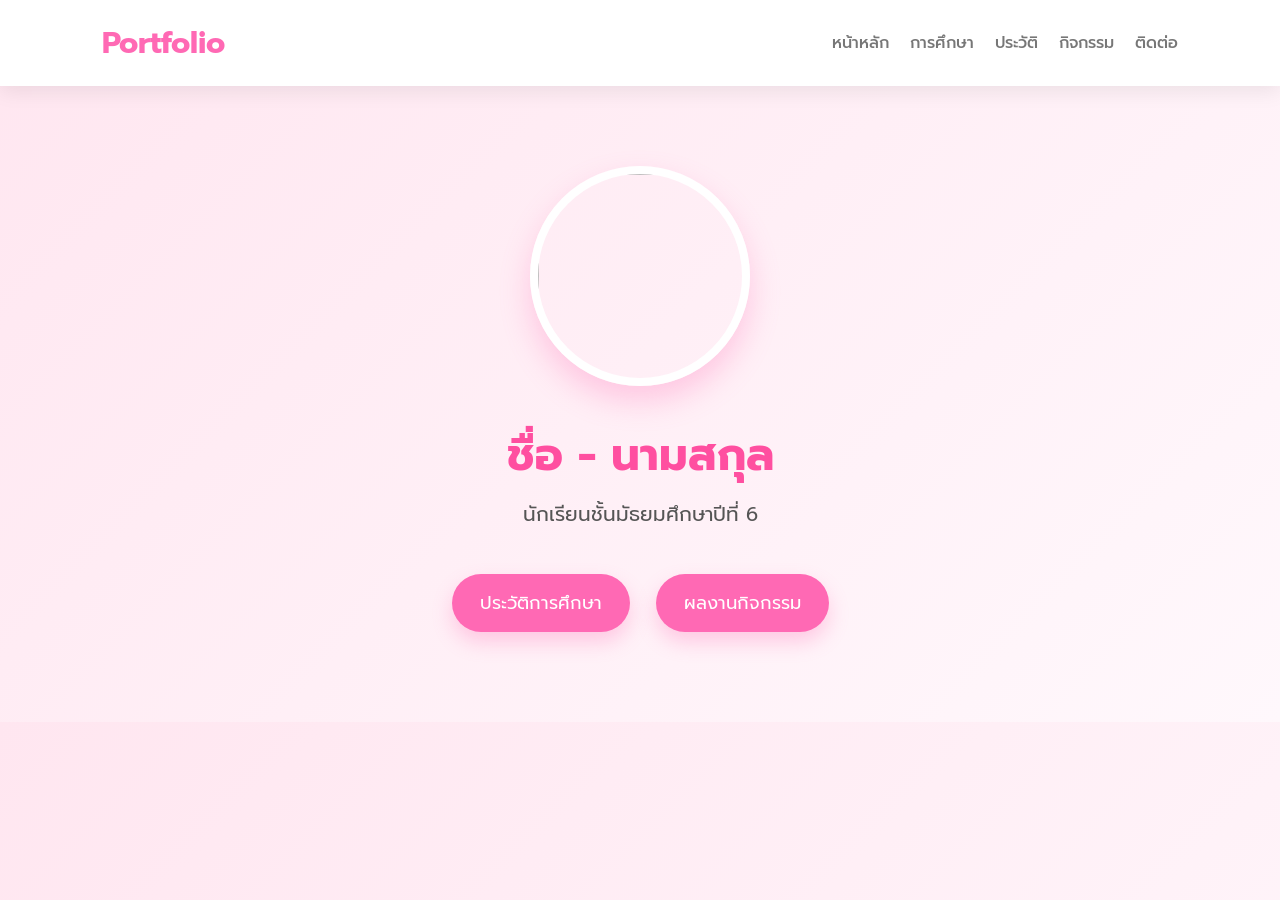
==== index.html @ a3c25d70 "Update index.html" ====
<!DOCTYPE html>
<html lang="th">
<head>

<meta charset="UTF-8">

<title>Portfolio</title>

<link rel="stylesheet" href="css/style.css">

</head>

<body>

<header>

<div class="logo">Portfolio</div>

<nav>

<a href="index.html">หน้าหลัก</a>

<a href="education.html">การศึกษา</a>

<a href="personal.html">ประวัติ</a>

<a href="activities.html">กิจกรรม</a>

<a href="contact.html">ติดต่อ</a>

</nav>

</header>

<section class="hero fade">

<img src="images/profile.jpg">

<h1>ชื่อ - นามสกุล</h1>

<p>นักเรียนชั้นมัธยมศึกษาปีที่ 6</p>

<div class="btn-group">

<a class="btn" href="education.html">ประวัติการศึกษา</a>

<a class="btn" href="activities.html">ผลงานกิจกรรม</a>

</div>

</section>

<script src="js/script.js"></script>

</body>

</html>
---- css/style.css ----
@import url('https://fonts.googleapis.com/css2?family=Prompt:wght@300;400;500;600;700&display=swap');

*{
    margin:0;
    padding:0;
    box-sizing:border-box;
    font-family:'Prompt',sans-serif;
}

body{
    background:linear-gradient(135deg,#FFE6F0,#FFF8FC);
    color:#555;
}

header{
    width:100%;
    padding:20px 8%;
    display:flex;
    justify-content:space-between;
    align-items:center;
    background:white;
    box-shadow:0 5px 20px rgba(0,0,0,.08);
    position:sticky;
    top:0;
    z-index:1000;
}

.logo{
    font-size:30px;
    font-weight:bold;
    color:#ff69b4;
}

nav a{
    text-decoration:none;
    margin-left:15px;
    color:#777;
    font-weight:500;
    transition:.3s;
}

nav a:hover{
    color:#ff69b4;
}

.hero{
    padding:80px 10%;
    text-align:center;
}

.hero img{
    width:220px;
    height:220px;
    border-radius:50%;
    object-fit:cover;
    border:8px solid white;
    box-shadow:0 15px 30px rgba(255,105,180,.3);
}

.hero h1{
    margin-top:20px;
    color:#ff4fa0;
    font-size:45px;
}

.hero p{
    margin-top:10px;
    font-size:20px;
}

.btn-group{
    margin-top:35px;
}

.btn{
    display:inline-block;
    padding:15px 28px;
    margin:10px;
    border-radius:40px;
    background:#ff69b4;
    color:white;
    text-decoration:none;
    transition:.35s;
    font-size:18px;
    box-shadow:0 10px 20px rgba(255,105,180,.3);
}

.btn:hover{
    transform:translateY(-5px);
    background:#ff4fa0;
}

.container{
    width:90%;
    max-width:1100px;
    margin:50px auto;
}

.card{
    background:white;
    padding:30px;
    margin:20px 0;
    border-radius:20px;
    box-shadow:0 10px 25px rgba(0,0,0,.08);
}

.card h2{
    color:#ff69b4;
    margin-bottom:15px;
}

footer{
    margin-top:50px;
    text-align:center;
    padding:20px;
    background:white;
}

.social{
    margin-top:20px;
}

.social a{
    display:inline-block;
    margin:10px;
    padding:12px 18px;
    background:#ff69b4;
    color:white;
    border-radius:30px;
    text-decoration:none;
}

.gallery{
    display:grid;
    grid-template-columns:repeat(auto-fit,minmax(250px,1fr));
    gap:20px;
}

.gallery img{
    width:100%;
    border-radius:15px;
    transition:.4s;
}

.gallery img:hover{
    transform:scale(1.05);
}

table{
    width:100%;
    border-collapse:collapse;
}

td,th{
    padding:15px;
    border-bottom:1px solid #eee;
}

th{
    background:#ffd8ea;
}

.fade{
    animation:fade 1s;
}

@keyframes fade{
    from{
        opacity:0;
        transform:translateY(30px);
    }
    to{
        opacity:1;
        transform:translateY(0);
    }
}
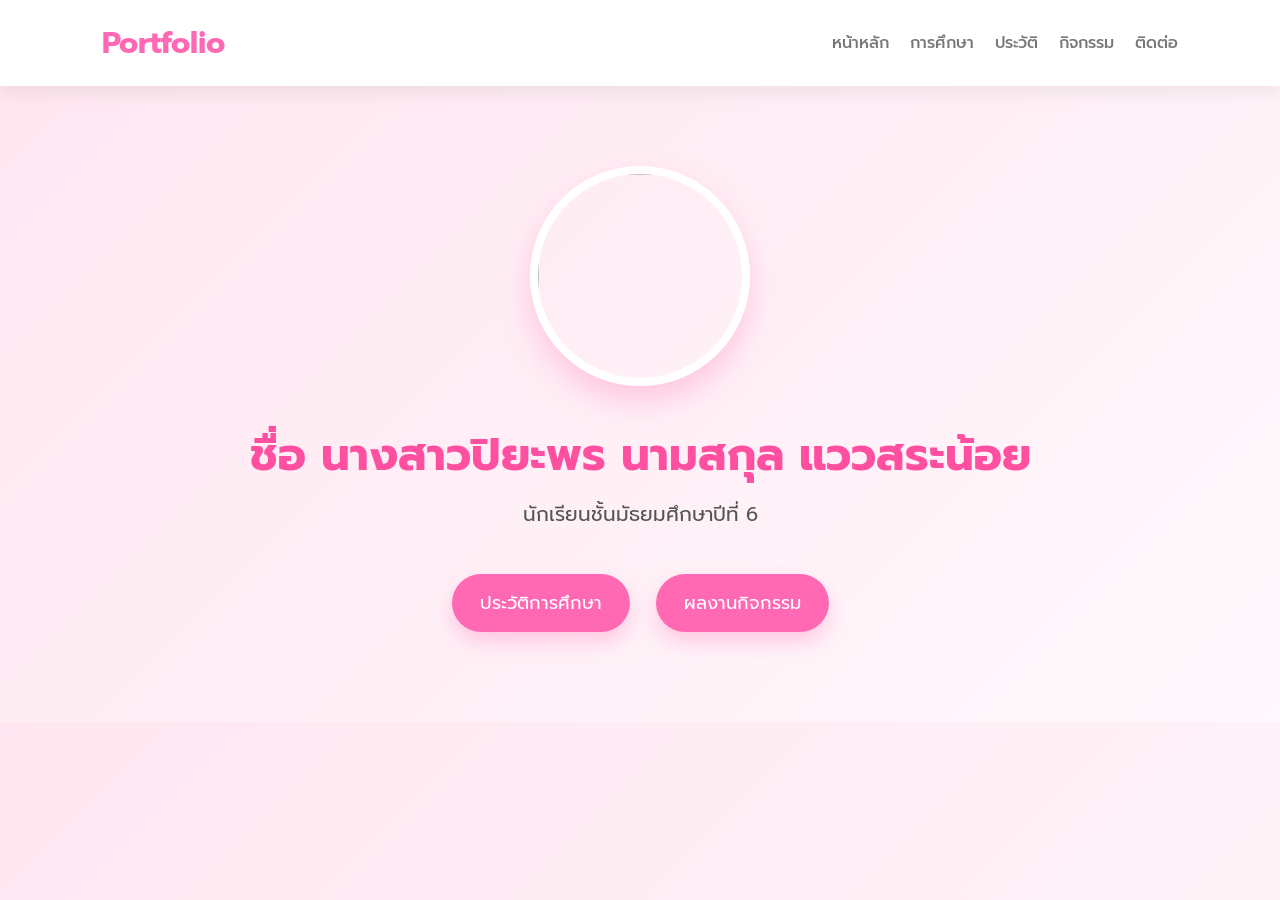
==== commit 21d94b0e: "Update index.html" ====
--- a/index.html
+++ b/index.html
@@ -36,7 +36,7 @@
 
 <img src="images/profile.jpg">
 
-<h1>ชื่อ - นามสกุล</h1>
+<h1>ชื่อ นางสาวปิยะพร นามสกุล แววสระน้อย</h1>
 
 <p>นักเรียนชั้นมัธยมศึกษาปีที่ 6</p>
 
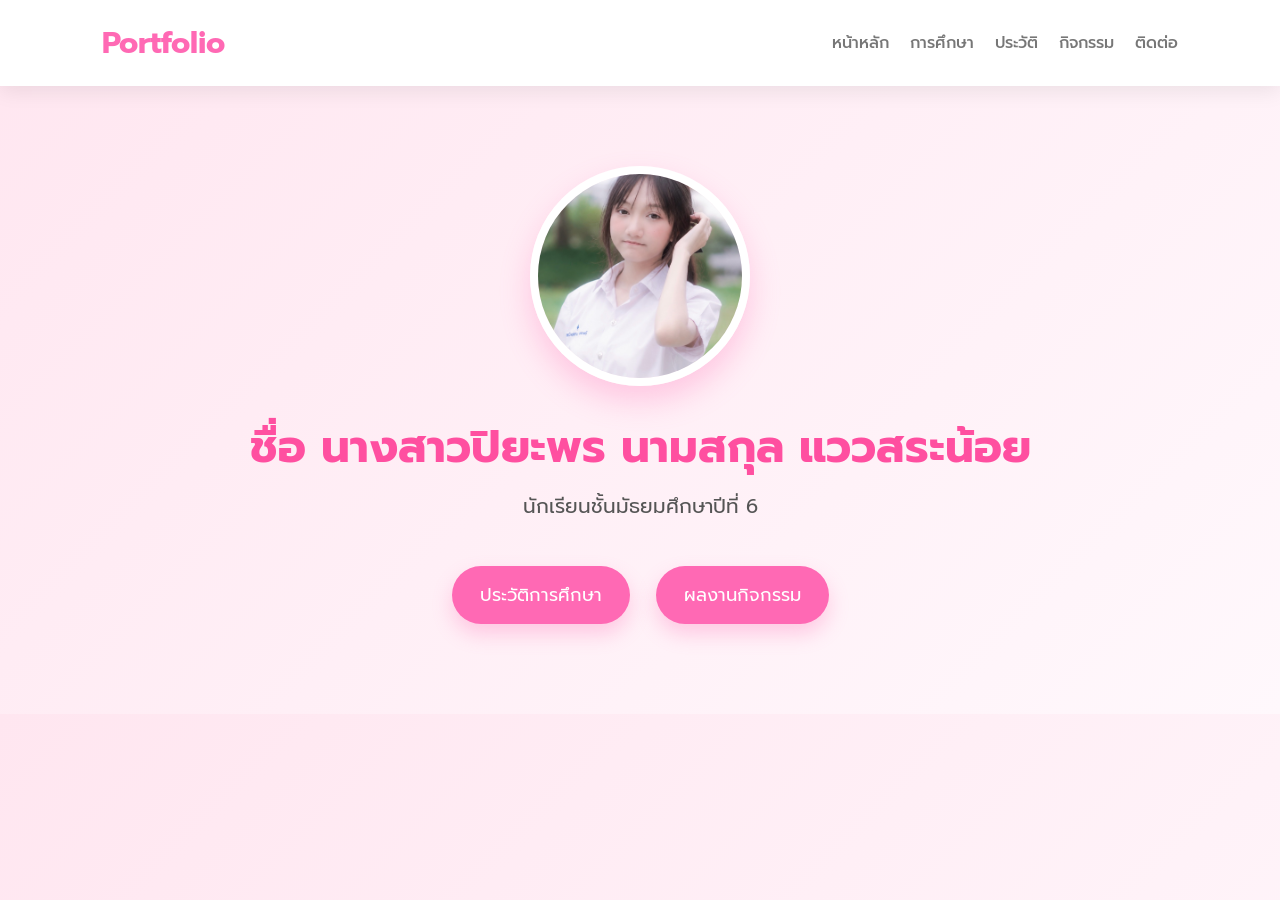
==== commit 898dfb5b: "Update index.html" ====
--- a/index.html
+++ b/index.html
@@ -34,7 +34,7 @@
 
 <section class="hero fade">
 
-<img src="images/profile.jpg">
+<img src="images/3.jpg">
 
 <h1>ชื่อ นางสาวปิยะพร นามสกุล แววสระน้อย</h1>
 
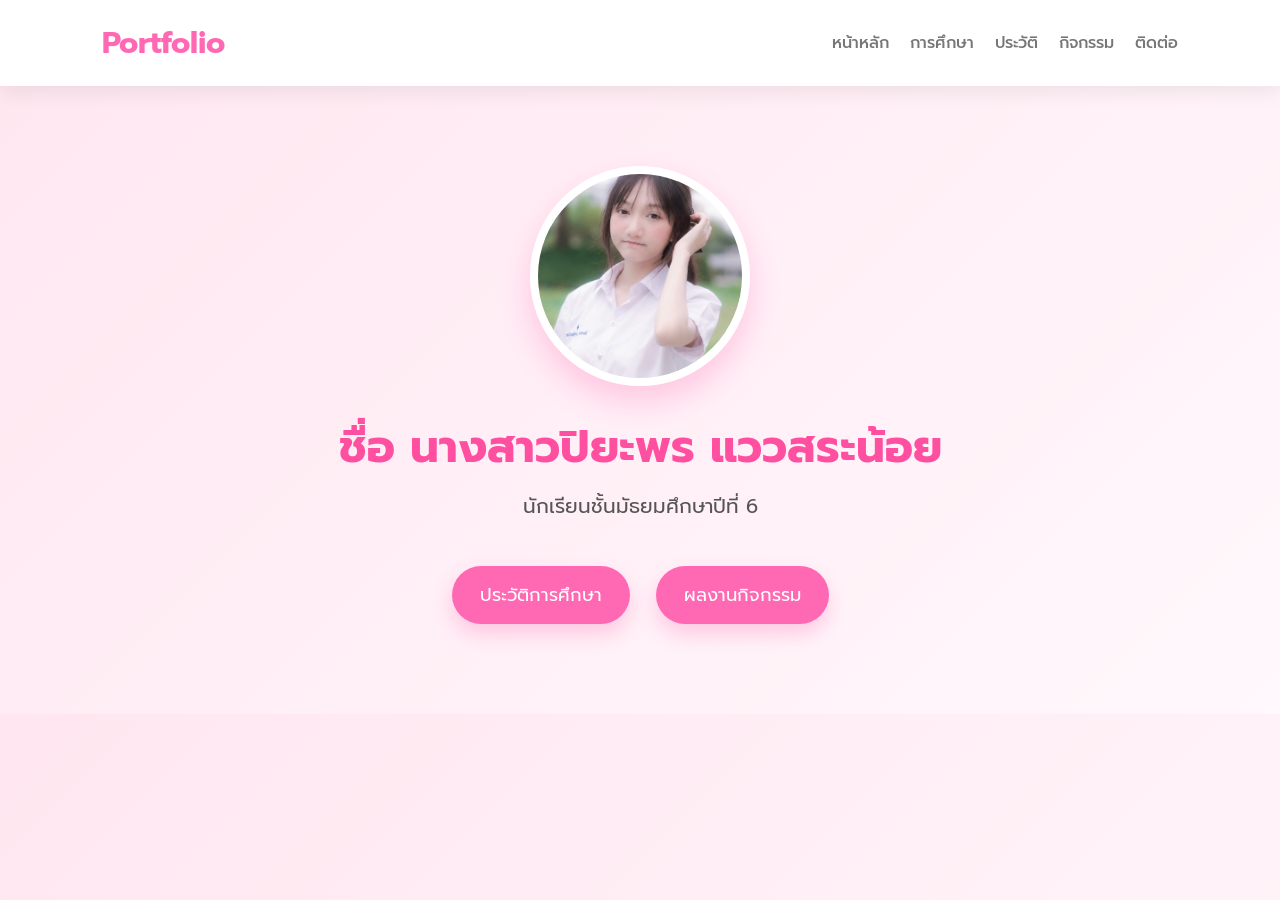
==== commit 630a7e5e: "Update index.html" ====
--- a/index.html
+++ b/index.html
@@ -36,7 +36,7 @@
 
 <img src="images/3.jpg">
 
-<h1>ชื่อ นางสาวปิยะพร นามสกุล แววสระน้อย</h1>
+<h1>ชื่อ นางสาวปิยะพร แววสระน้อย</h1>
 
 <p>นักเรียนชั้นมัธยมศึกษาปีที่ 6</p>
 
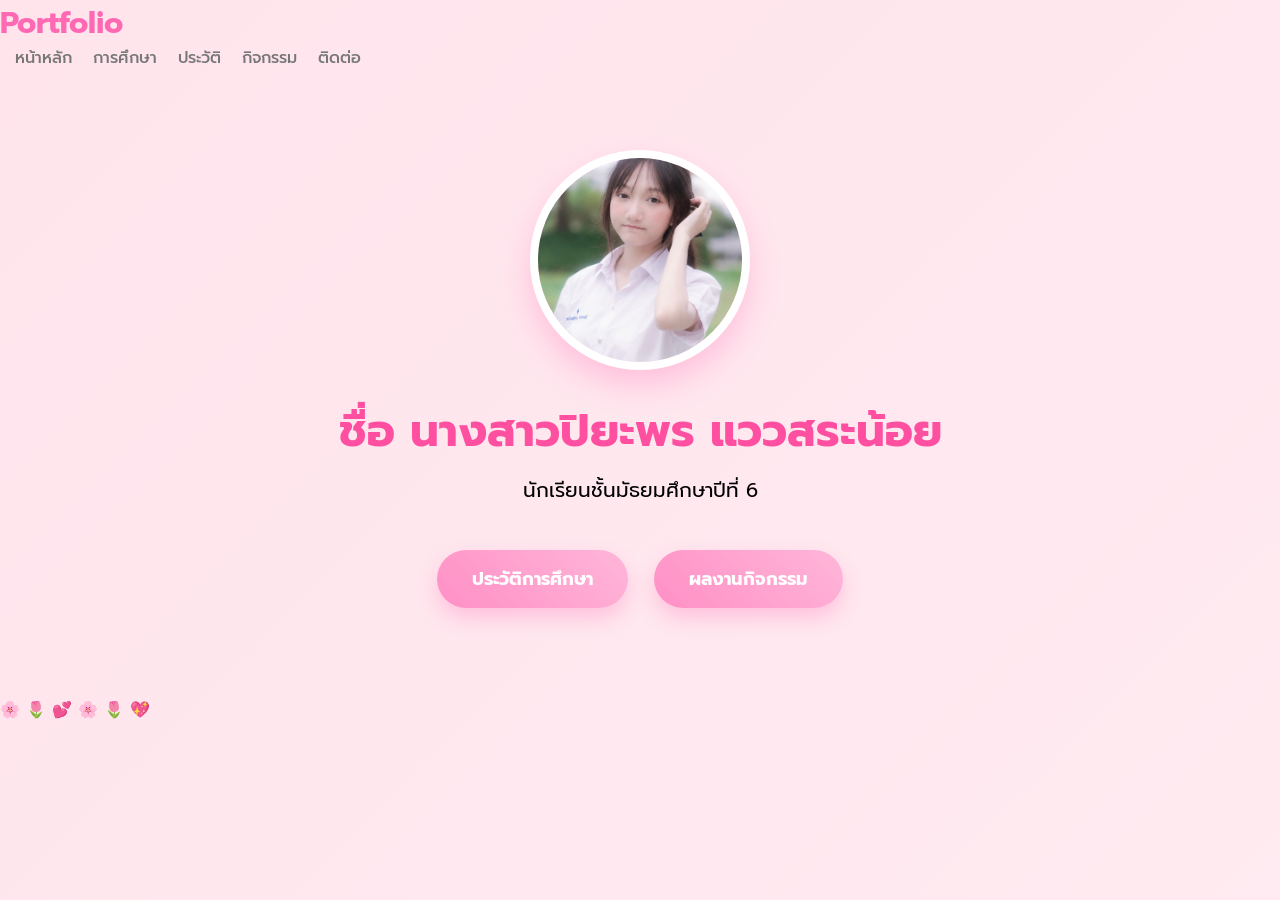
==== commit cba0c3f5: "Update index.html" ====
--- a/index.html
+++ b/index.html
@@ -51,7 +51,7 @@
 </section>
 
 <script src="js/script.js"></script>
+<body>
 
-</body>
-
+<div class="flowers">🌸 🌷 💕 🌸 🌷 💖</div>
 </html>
--- a/css/style.css
+++ b/css/style.css
@@ -7,9 +7,17 @@
     font-family:'Prompt',sans-serif;
 }
 
-body{
-    background:linear-gradient(135deg,#FFE6F0,#FFF8FC);
-    color:#555;
+    body{
+    background: linear-gradient(135deg,#FFE4EC,#FFF0F5,#FFF8FD);
+    background-size:400% 400%;
+    animation:bgmove 12s ease infinite;
+}
+
+@keyframes bgmove{
+0%{background-position:0% 50%;}
+50%{background-position:100% 50%;}
+100%{background-position:0% 50%;}
+}
 }
 
 header{
@@ -85,9 +93,21 @@
     box-shadow:0 10px 20px rgba(255,105,180,.3);
 }
 
+.btn{
+    display:inline-block;
+    padding:15px 35px;
+    border-radius:50px;
+    background:linear-gradient(45deg,#FF8FC5,#FFB6D9);
+    color:white;
+    text-decoration:none;
+    font-weight:bold;
+    transition:.3s;
+}
+
 .btn:hover{
-    transform:translateY(-5px);
-    background:#ff4fa0;
+    transform:translateY(-6px) scale(1.05);
+    box-shadow:0 12px 25px rgba(255,105,180,.35);
+}
 }
 
 .container{
@@ -97,11 +117,12 @@
 }
 
 .card{
-    background:white;
+    background: rgba(255,255,255,0.7);
+    backdrop-filter: blur(12px);
+    border-radius:25px;
     padding:30px;
-    margin:20px 0;
-    border-radius:20px;
-    box-shadow:0 10px 25px rgba(0,0,0,.08);
+    box-shadow:0 10px 30px rgba(255,105,180,.15);
+    border:1px solid rgba(255,255,255,.5);
 }
 
 .card h2{
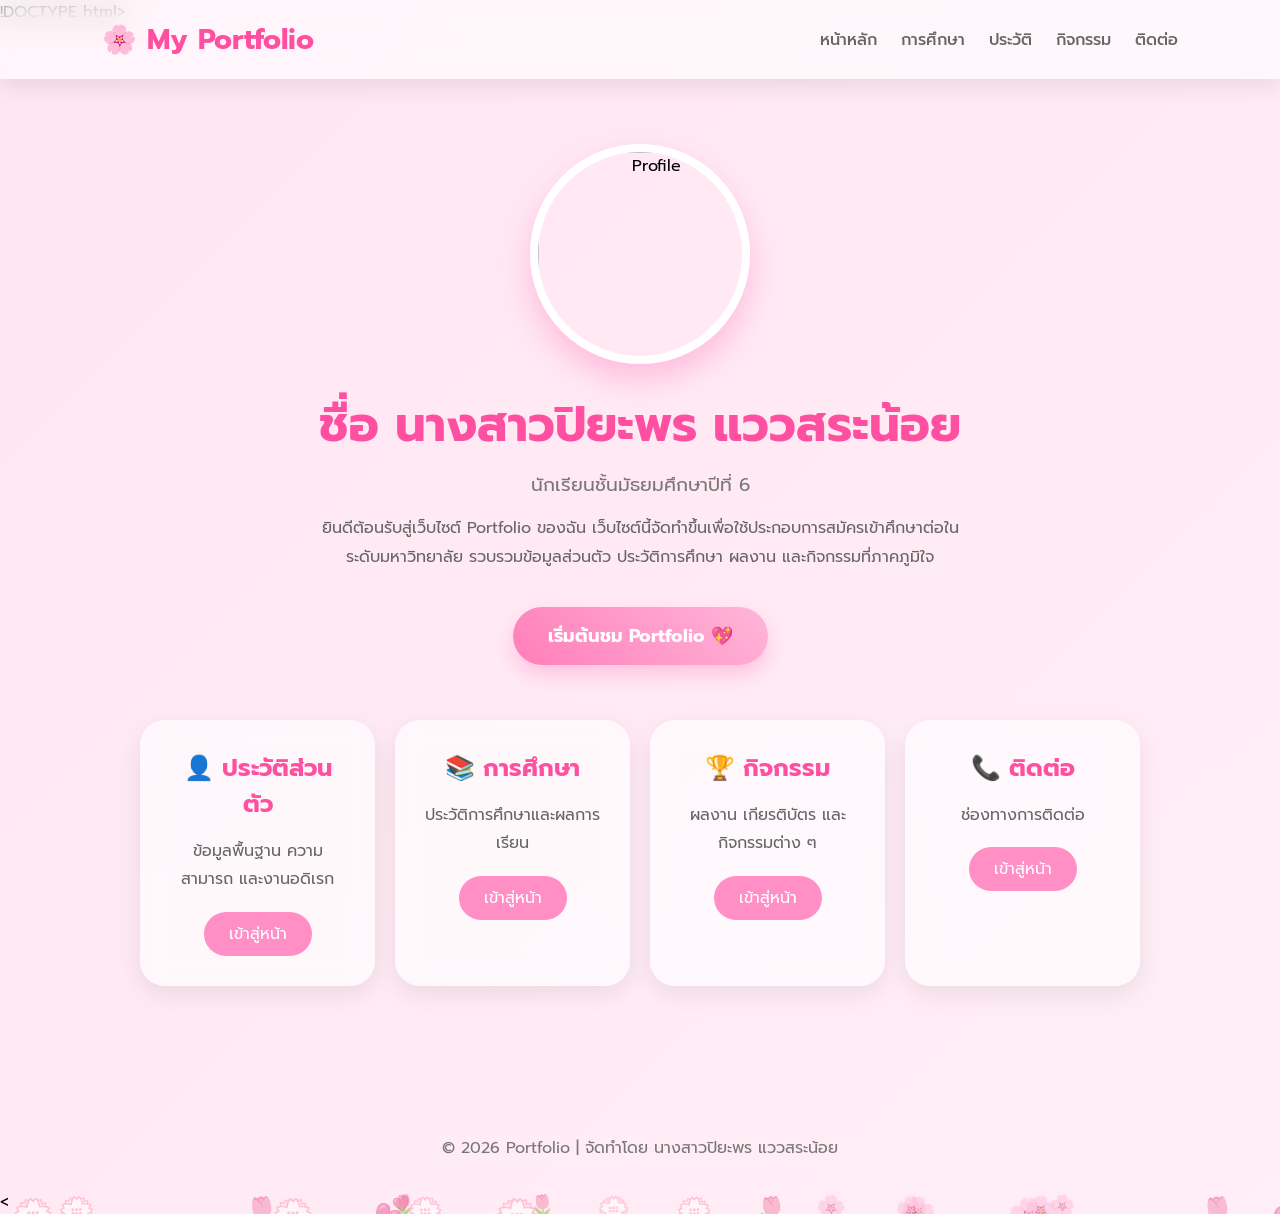
==== commit 5bc52994: "Update index.html" ====
--- a/index.html
+++ b/index.html
@@ -1,12 +1,209 @@
-<!DOCTYPE html>
+!DOCTYPE html>
 <html lang="th">
 <head>
-
 <meta charset="UTF-8">
-
-<title>Portfolio</title>
-
-<link rel="stylesheet" href="css/style.css">
+<meta name="viewport" content="width=device-width, initial-scale=1.0">
+<title>Portfolio | หน้าแรก</title>
+
+<link href="https://fonts.googleapis.com/css2?family=Prompt:wght@300;400;500;700&display=swap" rel="stylesheet">
+
+<style>
+
+*{
+margin:0;
+padding:0;
+box-sizing:border-box;
+font-family:'Prompt',sans-serif;
+scroll-behavior:smooth;
+}
+
+body{
+background:linear-gradient(135deg,#ffe6f2,#fff7fb,#ffeef8);
+background-size:400% 400%;
+animation:bg 12s infinite;
+overflow-x:hidden;
+}
+
+@keyframes bg{
+0%{background-position:0% 50%;}
+50%{background-position:100% 50%;}
+100%{background-position:0% 50%;}
+}
+
+header{
+position:fixed;
+top:0;
+width:100%;
+padding:18px 8%;
+display:flex;
+justify-content:space-between;
+align-items:center;
+background:rgba(255,255,255,.6);
+backdrop-filter:blur(15px);
+box-shadow:0 8px 20px rgba(0,0,0,.08);
+z-index:1000;
+}
+
+.logo{
+font-size:28px;
+font-weight:bold;
+color:#ff4fa0;
+}
+
+nav a{
+text-decoration:none;
+margin-left:18px;
+color:#666;
+font-weight:500;
+transition:.3s;
+}
+
+nav a:hover{
+color:#ff4fa0;
+}
+
+.hero{
+min-height:100vh;
+display:flex;
+align-items:center;
+justify-content:center;
+flex-direction:column;
+text-align:center;
+padding:120px 20px;
+}
+
+.hero img{
+width:220px;
+height:220px;
+border-radius:50%;
+object-fit:cover;
+border:8px solid white;
+box-shadow:0 15px 30px rgba(255,105,180,.35);
+transition:.4s;
+}
+
+.hero img:hover{
+transform:scale(1.05) rotate(3deg);
+}
+
+.hero h1{
+margin-top:25px;
+font-size:48px;
+color:#ff4fa0;
+}
+
+.hero h3{
+margin-top:10px;
+font-weight:400;
+color:#777;
+}
+
+.hero p{
+margin-top:15px;
+max-width:650px;
+line-height:1.8;
+color:#666;
+}
+
+.button{
+display:inline-block;
+margin-top:35px;
+padding:15px 35px;
+background:linear-gradient(45deg,#ff7eb9,#ffb6d9);
+border-radius:50px;
+text-decoration:none;
+color:white;
+font-size:18px;
+font-weight:bold;
+transition:.3s;
+box-shadow:0 10px 20px rgba(255,105,180,.3);
+}
+
+.button:hover{
+transform:translateY(-5px);
+}
+
+.menu{
+margin-top:55px;
+display:grid;
+grid-template-columns:repeat(auto-fit,minmax(220px,1fr));
+gap:20px;
+width:100%;
+max-width:1000px;
+}
+
+.card{
+background:rgba(255,255,255,.65);
+backdrop-filter:blur(12px);
+padding:30px;
+border-radius:25px;
+transition:.35s;
+box-shadow:0 8px 25px rgba(0,0,0,.08);
+}
+
+.card:hover{
+transform:translateY(-8px);
+}
+
+.card h2{
+color:#ff4fa0;
+margin-bottom:10px;
+}
+
+.card a{
+display:inline-block;
+margin-top:18px;
+padding:10px 25px;
+border-radius:30px;
+background:#ff8fc5;
+color:white;
+text-decoration:none;
+}
+
+footer{
+padding:30px;
+text-align:center;
+color:#777;
+}
+
+.flower{
+position:fixed;
+font-size:25px;
+animation:fall linear infinite;
+opacity:.5;
+}
+
+@keyframes fall{
+0%{
+transform:translateY(-100px);
+}
+100%{
+transform:translateY(110vh);
+}
+}
+
+@media(max-width:768px){
+
+header{
+flex-direction:column;
+}
+
+nav{
+margin-top:10px;
+}
+
+nav a{
+display:inline-block;
+margin:8px;
+}
+
+.hero h1{
+font-size:34px;
+}
+
+}
+
+</style>
 
 </head>
 
@@ -14,44 +211,113 @@
 
 <header>
 
-<div class="logo">Portfolio</div>
+<div class="logo">🌸 My Portfolio</div>
 
 <nav>
 
 <a href="index.html">หน้าหลัก</a>
-
 <a href="education.html">การศึกษา</a>
-
 <a href="personal.html">ประวัติ</a>
-
 <a href="activities.html">กิจกรรม</a>
-
 <a href="contact.html">ติดต่อ</a>
 
 </nav>
 
 </header>
 
-<section class="hero fade">
-
-<img src="images/3.jpg">
+<section class="hero">
+
+<img src="3.jpg" alt="Profile">
 
 <h1>ชื่อ นางสาวปิยะพร แววสระน้อย</h1>
 
-<p>นักเรียนชั้นมัธยมศึกษาปีที่ 6</p>
-
-<div class="btn-group">
-
-<a class="btn" href="education.html">ประวัติการศึกษา</a>
-
-<a class="btn" href="activities.html">ผลงานกิจกรรม</a>
+<h3>นักเรียนชั้นมัธยมศึกษาปีที่ 6</h3>
+
+<p>
+
+ยินดีต้อนรับสู่เว็บไซต์ Portfolio ของฉัน
+เว็บไซต์นี้จัดทำขึ้นเพื่อใช้ประกอบการสมัครเข้าศึกษาต่อในระดับมหาวิทยาลัย
+รวบรวมข้อมูลส่วนตัว ประวัติการศึกษา ผลงาน และกิจกรรมที่ภาคภูมิใจ
+
+</p>
+
+<a href="personal.html" class="button">เริ่มต้นชม Portfolio 💖</a>
+
+<div class="menu">
+
+<div class="card">
+
+<h2>👤 ประวัติส่วนตัว</h2>
+
+<p>ข้อมูลพื้นฐาน ความสามารถ และงานอดิเรก</p>
+
+<a href="personal.html">เข้าสู่หน้า</a>
+
+</div>
+
+<div class="card">
+
+<h2>📚 การศึกษา</h2>
+
+<p>ประวัติการศึกษาและผลการเรียน</p>
+
+<a href="education.html">เข้าสู่หน้า</a>
+
+</div>
+
+<div class="card">
+
+<h2>🏆 กิจกรรม</h2>
+
+<p>ผลงาน เกียรติบัตร และกิจกรรมต่าง ๆ</p>
+
+<a href="activities.html">เข้าสู่หน้า</a>
+
+</div>
+
+<div class="card">
+
+<h2>📞 ติดต่อ</h2>
+
+<p>ช่องทางการติดต่อ</p>
+
+<a href="contact.html">เข้าสู่หน้า</a>
+
+</div>
 
 </div>
 
 </section>
 
-<script src="js/script.js"></script>
-<body>
-
-<div class="flowers">🌸 🌷 💕 🌸 🌷 💖</div>
-</html>
+<footer>
+
+© 2026 Portfolio | จัดทำโดย นางสาวปิยะพร แววสระน้อย
+
+</footer>
+
+<script>
+
+for(let i=0;i<20;i++){
+
+let flower=document.createElement("div");
+
+flower.className="flower";
+
+flower.innerHTML=["🌸","💮","🌷","💕"][Math.floor(Math.random()*4)];
+
+flower.style.left=Math.random()*100+"vw";
+
+flower.style.animationDuration=(6+Math.random()*8)+"s";
+
+flower.style.fontSize=(18+Math.random()*20)+"px";
+
+flower.style.animationDelay=Math.random()*5+"s";
+
+document.body.appendChild(flower);
+
+}
+
+</script>
+
+</body>
+</html><
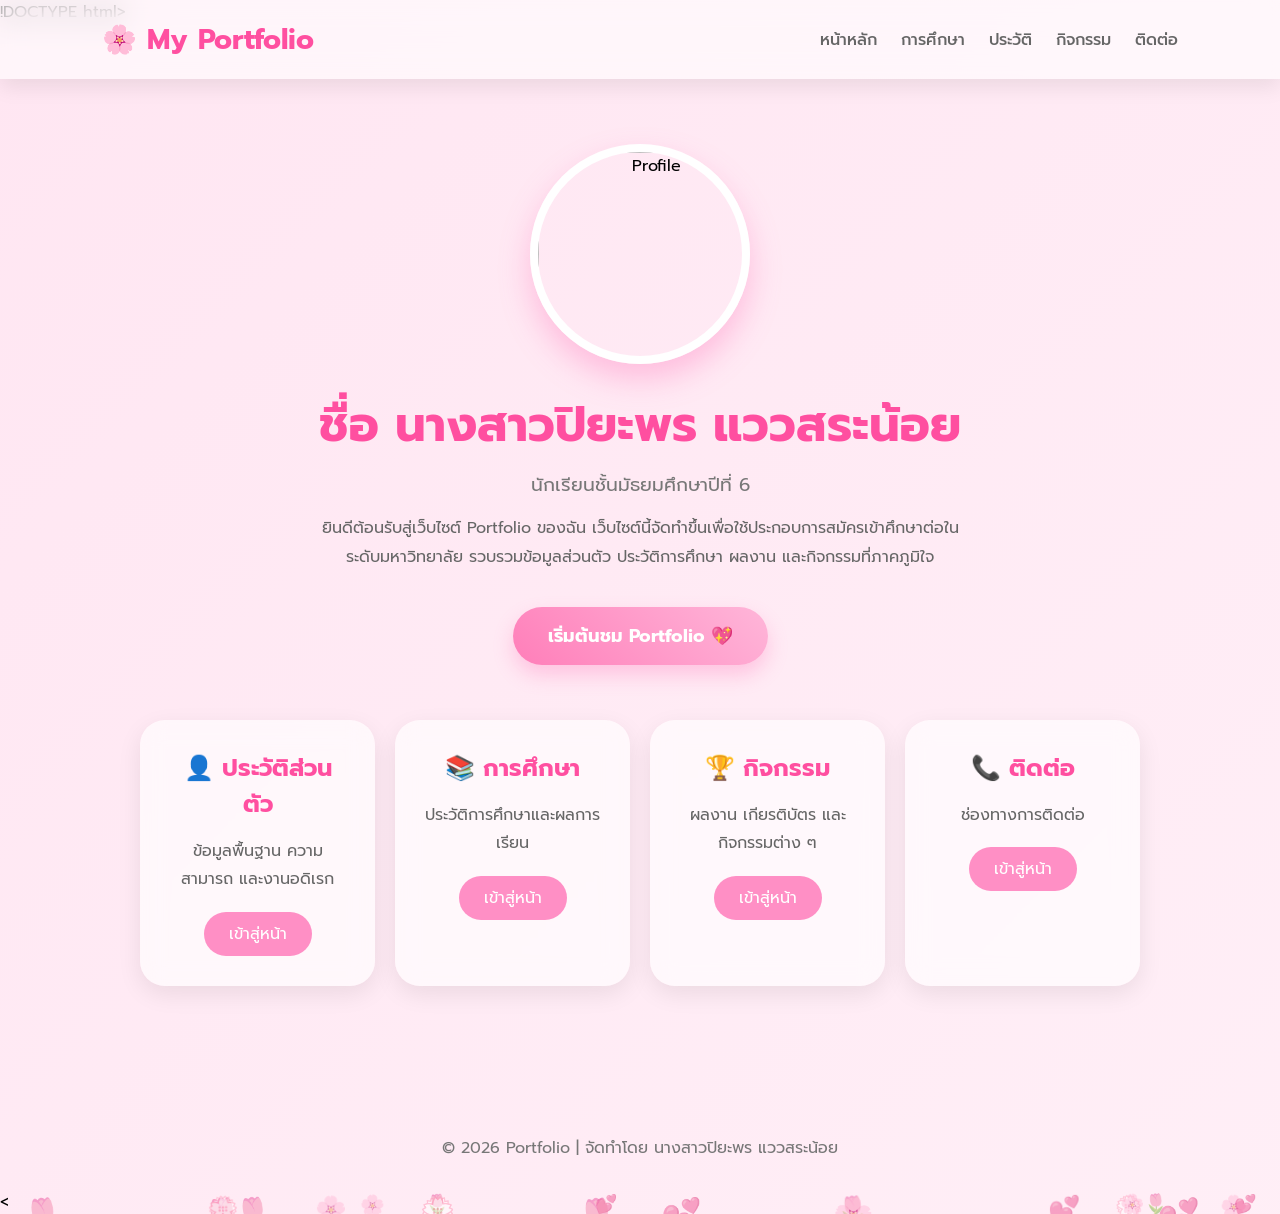
==== commit 01e99358: "Update index.html" ====
--- a/index.html
+++ b/index.html
@@ -226,7 +226,6 @@
 </header>
 
 <section class="hero">
-
 <img src="3.jpg" alt="Profile">
 
 <h1>ชื่อ นางสาวปิยะพร แววสระน้อย</h1>
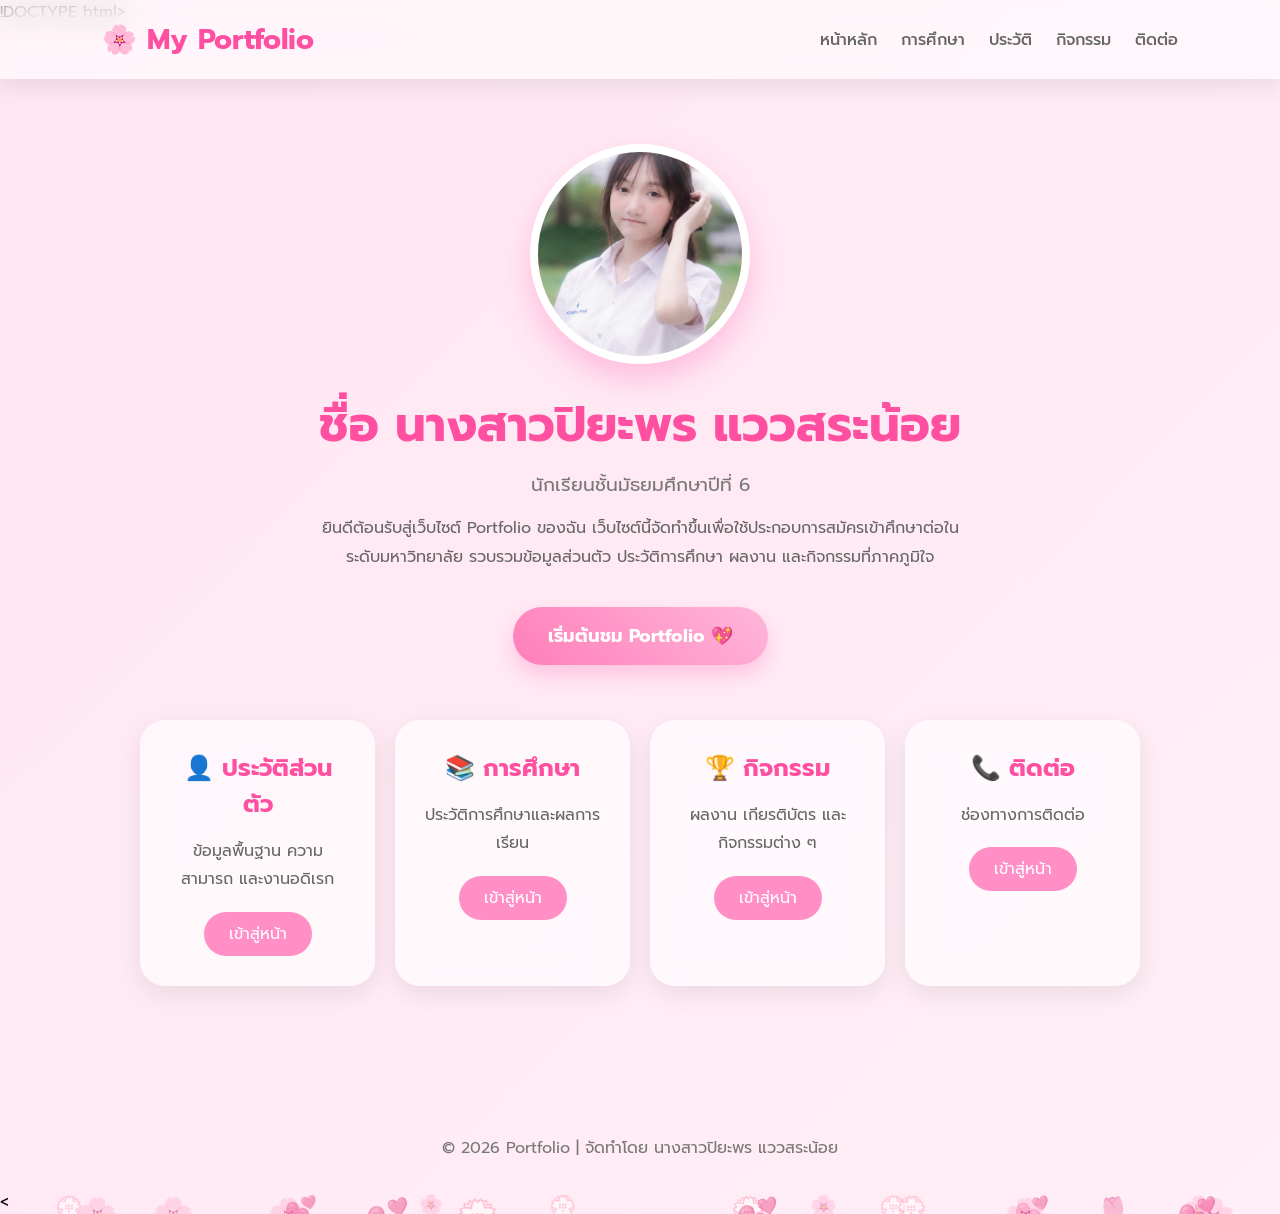
==== commit 4c776d37: "Update index.html" ====
--- a/index.html
+++ b/index.html
@@ -226,7 +226,7 @@
 </header>
 
 <section class="hero">
-<img src="3.jpg" alt="Profile">
+<img src="images/3.jpg">
 
 <h1>ชื่อ นางสาวปิยะพร แววสระน้อย</h1>
 
